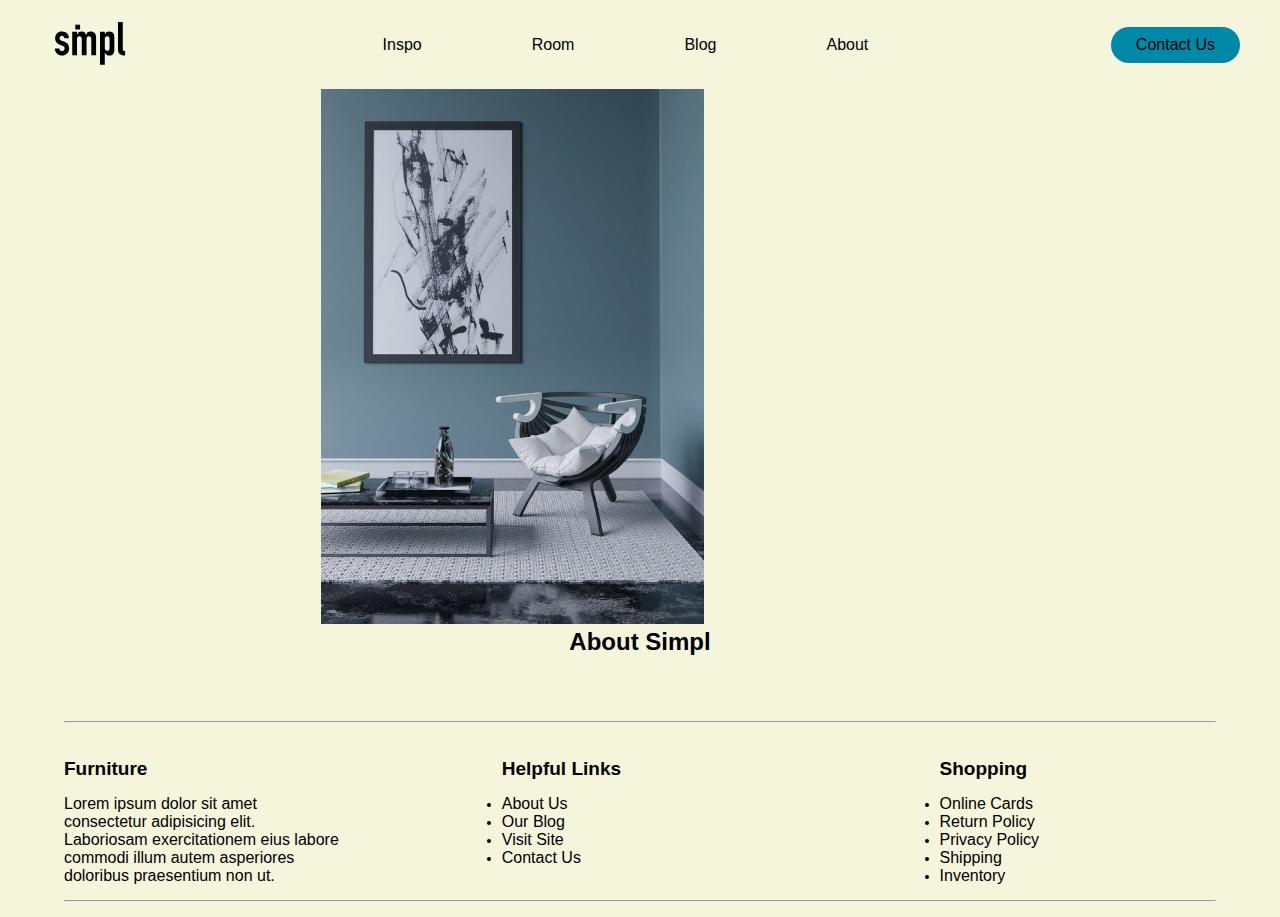
==== pages/about.html @ 0ab3afb8 "update" ====
<!DOCTYPE html>
<html lang="en">

<head>
    <meta charset="UTF-8">
    <meta http-equiv="X-UA-Compatible" content="IE=edge">
    <meta name="viewport" content="width=device-width, initial-scale=1.0">
    <title>About Us</title>
    <link rel="stylesheet" href="../css/blog.css">
</head>

<body>
    <!--Nav Bar-->
    <header id="header">
        <div class="logo">
            <a href="../index.html" class="logo-link"><img src="../img/logo.svg" class="logo-img" alt="logo"></a>
        </div>

        <nav>
            <ul class="nav_links">
                <li><a href="#"> Inspo </a></li>
                <li><a href="room.html"> Room </a></li>
                <li><a href="blog.html"> Blog </a></li>
                <li><a href="about.html"> About </a></li>
            </ul>
        </nav>

        <!-- Contact Button -->
        <a href="contact.html" class="cta"> <button> Contact Us </button></a>

    </header>
    <!-- end of header -->

    <!-- ABOUT SECTION-->
    <section class="about">
        <div class="about-img">
            <img src="../img/furn2.jpg" alt="">
        </div>

        <div class="about-content">
            <h2> About Simpl</h2>
        </div>
    </section>

    <!-- start footer section  -->
    <div class="bg-footer">
        <div class="footer-flex">
            <hr>
            <div class="footer1">
                <h2>furniture</h2>
                <p>Lorem ipsum dolor sit amet consectetur adipisicing elit.
                    Laboriosam exercitationem eius labore commodi illum autem asperiores doloribus praesentium non ut.
                </p>

            </div>
            <div class="footer1">
                <h2>helpful links</h2>
                <li><a href="../pages/about.html">about us</a></li>
                <li><a href="../pages/blog.html">our blog</a></li>
                <li><a href="../index.html">visit site</a></li>
                <li><a href="../pages/contact.html">contact us</a></li>

            </div>
            <div class="footer1">
                <h2>shopping</h2>
                <li><a href="#">online cards</a></li>
                <li><a href="#">return policy</a></li>
                <li><a href="#">privacy policy</a></li>
                <li><a href="#">shipping</a></li>
                <li><a href="#">inventory</a></li>
            </div>

        </div>
        <hr>
    </div>
    <!-- END OF FOOTER -->
</body>

</html>
---- css/blog.css ----
* {
    box-sizing: border-box;
    margin: 0;
    padding: 0;
    height: auto;
    font-family: sans-serif;

}

/*to declare css of root element, html*/
:root {
    background: beige;
}

header li,
a,
button {
    font-weight: 500;
    font-size: 16px;
    color: black;
    text-decoration: none;
}

header {
    position: fixed;
    top: 0;
    left: 0;
    width: 100%;
    display: flex;
    justify-content: space-between;
    align-items: center;
    transition: 0.6s;
    padding: 10px 40px 10px 40px;
    z-index: 100000;
    background-color: beige;
    list-style: none;
    /*border-style: none none solid;
    border-color: rgb(230, 230, 196);
    border-radius: 1px;*/
}

header ul {
    position: relative;
    display: flex;
    justify-content: center;
    align-items: center;
}

header ul li a {
    position: relative;
    margin: 0 15px;
    transition: 0.5s;
}

.nav_links li {
    display: inline-block;
    padding: 0px 40px;
}

.nav_links li a {
    transition: all 0.3s ease 0s;
}

.nav_links li a:hover {
    color: red;
}

button {
    padding: 9px 25px;
    background-color: rgba(0, 136, 169, 1);
    border: none;
    border-radius: 50px;
    cursor: pointer;
    transition: all 0.3s ease 0s;
}

button:hover {
    background-color: rgba(0, 136, 169, 0.5);
}

#header img {
    width: 100px;
    height: auto;
}

.logo {
    cursor: pointer;
}

/* FOOTER */
.bg-footer {
    width: 90%;
    margin: 0px auto;
}

.bg-footer .footer-flex {
    display: flex;
    justify-content: space-between;
    grid-row-gap: 20px;
    flex-wrap: wrap;
    margin: 15px 0px;
}

.bg-footer .footer-flex .footer1 {
    width: 24%;

}

.footer-flex .footer1 h2 {
    font-weight: 600;
    font-size: 19px;
    margin-bottom: 15px;
    text-transform: capitalize;
}

.footer-flex .footer1 section {
    font-size: 14px;
}

.footer-flex .footer1 li {
    font-size: 14px;
}

.footer-flex .footer1 li a {
    text-decoration: none;
    text-transform: capitalize;
    color: #000;
}

.footer-flex .footer1 .footer-logo {
    margin-top: 30px;
}

.footer1 .footer-logo img {
    width: 100%;
}

.bg-footer hr {
    background: #f9f9f9;
    margin: 15px 0px;
    height: 1px;
    width: 100%;
}

.bg-footer .copy {
    margin: 15px 0px;
    text-align: center;
}

.bg-footer .copy section {
    font-size: 14px;
    text-transform: capitalize;
}

.bg-footer .copy span {
    font-weight: bold;
    color: var(--main-color);
}

/*design------------BLOGS SECTION------------*/
section .container {
    display: flex;
    justify-content: center;
    align-items: center;
    flex-wrap: wrap;
}

.design {
    width: 90%;
}

.read {
    padding: 20px;
    display: flex;
    justify-content: center;
    align-items: center;
}

.read p {
    padding: 10px 0px;
    font-style: italic;
    color: white;
    background-color: #6759ff;
    width: 50%;

}

.read p:hover {
    cursor: pointer;
    background-color: #4536e5;
}

.title {
    text-align: center;
}

.title h2 {
    font-size: 2.4rem;
    padding-top: 40px;
}

.title p {
    text-transform: uppercase;
    padding: 0.6rem 0;
}

.design-content {
    margin: 2rem 0;
}

.design .design-content {
    display: flex;
    justify-content: space-between;
    flex-wrap: wrap;
}

.design-item {
    margin: 1.5rem 0;
}

.design-img {
    position: relative;
    overflow: hidden;
}

.design-img:after {
    position: absolute;
    content: "";
    top: 0;
    left: 0;
    width: 100%;
    height: auto;
    background: rgba(0, 0, 0, 0.1);
}

.design-img img {
    transition: all 0.8s ease;
}

.design-img:hover img {
    transform: scale(1.2);
    cursor: all-scroll;
}

.design-title {
    padding: 1rem;
    font-size: auto;
    text-align: center;
    width: 70%;
    margin: 0 auto;
}

.design-title a {
    color: var(--dark);
    text-decoration: none;
    text-transform: capitalize;
}

/* Blog post */

.blog-post-container {
    display: flex;
    justify-content: center;
    align-items: center;
    flex-wrap: wrap;
}

.blog-post-data {
    display: flex;
    flex-direction: column;
    align-items: center;
    text-align: center;
    padding-block: 1.5rem;
}

.blog-post-title {
    font-size: 3vw;
    padding: 20px 0px;
}

.blog-post-data .article-data {
    margin-bottom: 2.5rem;
}

.blog-post-data img {
    width: 80%;
    height: auto;
    object-fit: cover;
    object-position: center 10%;
}

.blog-post-container .container {
    width: 70%;
    padding: 10px 50px;
    display: flex;
    flex-direction: column;
    gap: var(--gap);
}

.container {
    line-height: 1.8;
}

.container a {
    color: #4536e5;
}

/* ROOM 2 ----------------------------------------*/
section {
    padding: 20px;
    width: 100%;
    display: flex;
    justify-content: center;
    align-items: center;
    flex-direction: column;
    margin: 30px auto;
}

section ul {
    display: flex;
    justify-content: center;
    align-items: center;
    flex-wrap: wrap;
    margin-bottom: 20px;
}

section ul li {
    list-style: none;
    padding: 12px 20px;
    margin: 20px 10px;
    letter-spacing: 1px;
    cursor: pointer;
}

section ul li.active {
    background: #6759ff;
    color: white;
}

.room-product {
    display: flex;
    justify-content: center;
    align-items: center;
    flex-wrap: wrap;
}

.room-product .itemBox {
    position: relative;
    width: 300px;
    height: 300px;
    margin: 5px;
    display: block;
}

.room-product .itemBox img {
    position: absolute;
    top: 0;
    left: 0;
    width: 100%;
    height: 100%;
    object-fit: cover;
}

.room-product .itemBox.hide {
    display: none;

}

/*--------------CONTACT FORM---------------------*/

form {
    width: 800px;
    margin: 50px auto;
    max-width: 97%;
    border-radius: 4px;
    padding: 45px 20px;
}

form .title h2 {
    letter-spacing: 6px;
    border-bottom: 1px solid black;
    display: inline-block;
    padding-bottom: 8px;
    margin-bottom: 32px;
}

form .half {
    display: flex;
    justify-content: space-between;
}

form .half .item {
    display: flex;
    flex-direction: column;
    margin-bottom: 24px;
    width: 50%;
}

form label {
    display: block;
    font-size: 13px;
    letter-spacing: 3px;
    margin-top: 10px;
    margin-bottom: 16px;
}

form .half .item input {
    border-radius: 4px;
    border: 1px solid black;
    outline: 0;
    padding: 0px;
    width: 100%;
    height: 44px;
    background: transparent;
    font-size: 17px;
}

form .full {
    margin-top: 20px;
    margin-bottom: 24px;
}

form .full textarea {
    background: transparent;
    border-radius: 4px;
    border: 1px solid black;
    outline: 0;
    padding: 12px 16px;
    width: 100%;
    height: 200px;
    font-size: 17px;
}

form .action {
    margin-bottom: 32px;
    text-align: center;
}

#form-button {
    width: 100px;
    height: 40px;
    border-radius: 4px;
    border: 2px solid black;
    letter-spacing: 3px;
    font-size: 12pt;
    background-color: white;

    transition-duration: 0.2s;
    transition-timing-function: ease-in-out;
}

#form-button:hover {
    background-color: #000;
    color: white;
}

#form-button:active {
    transform: scale(0.9);
}

/*-------------------------------------------------*/

/* ABOUT SECTION----------------------------------*/
.about-img img {
    width: 60%;
    height: auto;
}
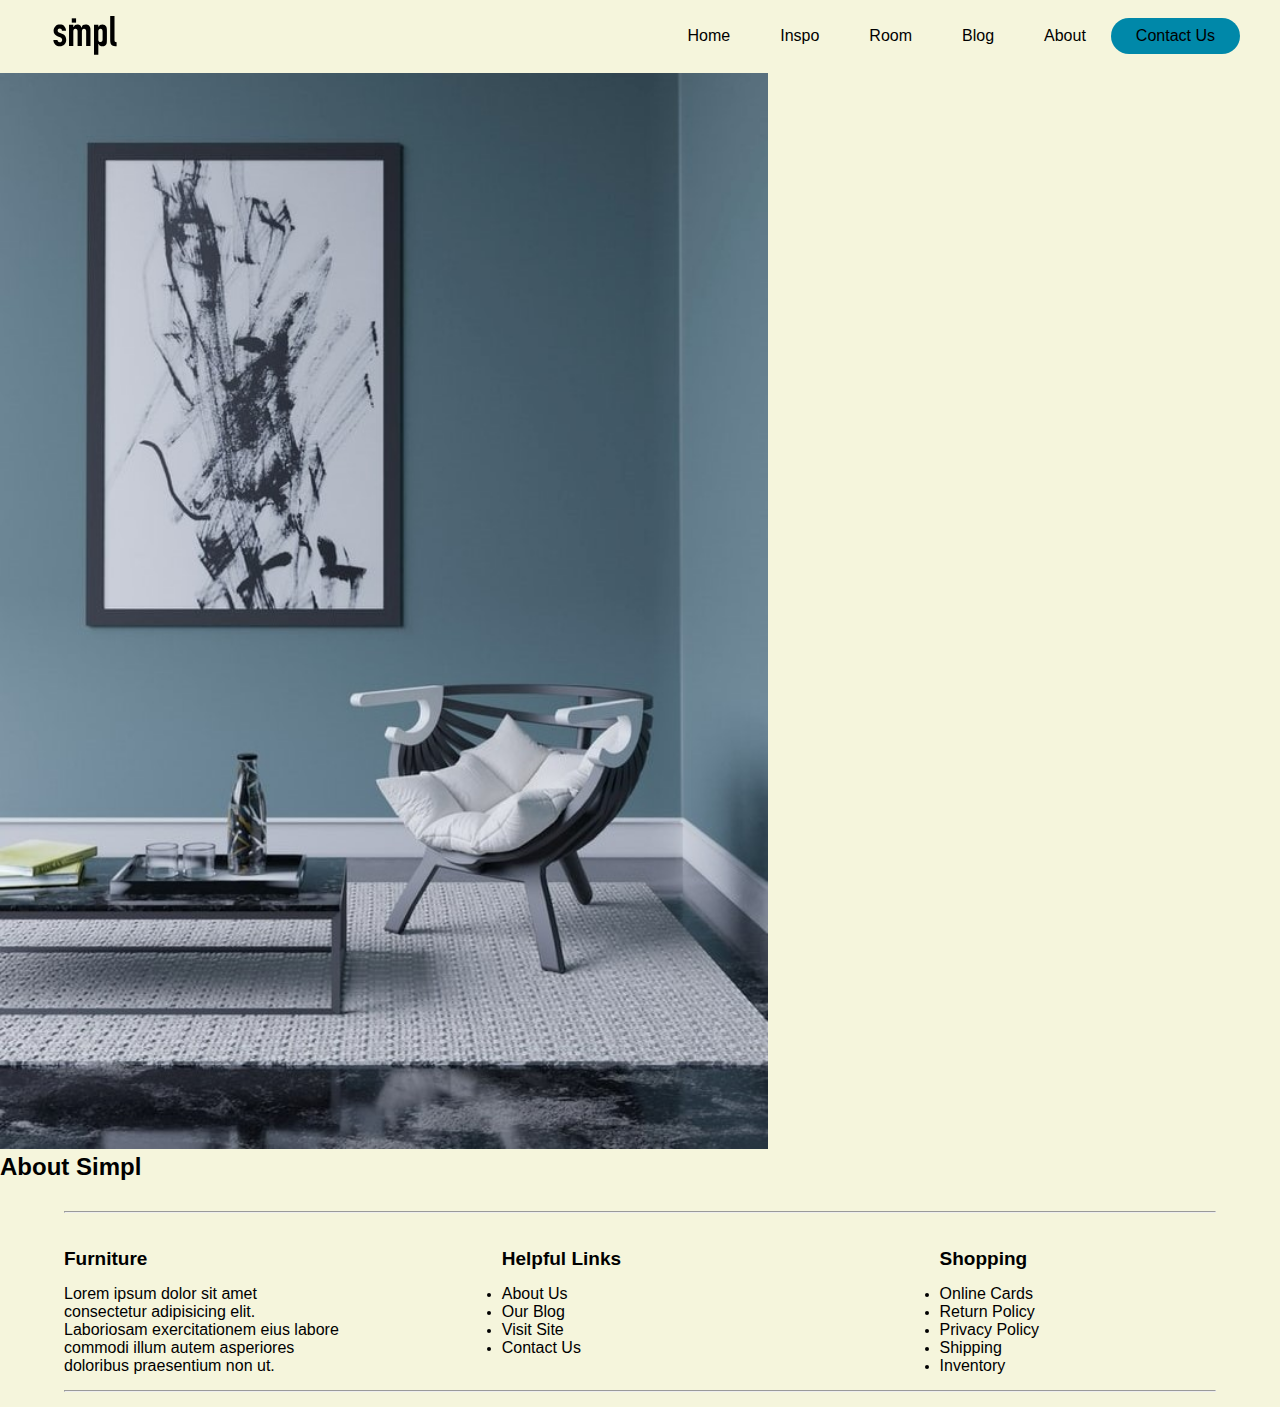
==== commit ec136f09: "update" ====
--- a/pages/about.html
+++ b/pages/about.html
@@ -18,6 +18,7 @@
 
         <nav>
             <ul class="nav_links">
+                <li><a href="../index.html"> Home </a></li>
                 <li><a href="#"> Inspo </a></li>
                 <li><a href="room.html"> Room </a></li>
                 <li><a href="blog.html"> Blog </a></li>
--- a/css/blog.css
+++ b/css/blog.css
@@ -30,13 +30,10 @@
     justify-content: space-between;
     align-items: center;
     transition: 0.6s;
-    padding: 10px 40px 10px 40px;
+    padding: 5px 40px 5px 40px;
     z-index: 100000;
     background-color: beige;
     list-style: none;
-    /*border-style: none none solid;
-    border-color: rgb(230, 230, 196);
-    border-radius: 1px;*/
 }
 
 header ul {
@@ -54,7 +51,7 @@
 
 .nav_links li {
     display: inline-block;
-    padding: 0px 40px;
+    padding: 0px 10px;
 }
 
 .nav_links li a {
@@ -79,12 +76,13 @@
 }
 
 #header img {
-    width: 100px;
+    width: 90px;
     height: auto;
 }
 
 .logo {
     cursor: pointer;
+    margin-right: auto;
 }
 
 /* FOOTER */
@@ -305,8 +303,8 @@
     color: #4536e5;
 }
 
-/* ROOM 2 ----------------------------------------*/
-section {
+/* ROOM PAGE --- FILTER ----------------------------------------*/
+#rooms {
     padding: 20px;
     width: 100%;
     display: flex;
@@ -316,15 +314,15 @@
     margin: 30px auto;
 }
 
-section ul {
-    display: flex;
-    justify-content: center;
-    align-items: center;
-    flex-wrap: wrap;
-    margin-bottom: 20px;
-}
-
-section ul li {
+#room-list {
+    display: flex;
+    justify-content: center;
+    align-items: center;
+    flex-wrap: wrap;
+    margin-bottom: 10px;
+}
+
+#room-list li {
     list-style: none;
     padding: 12px 20px;
     margin: 20px 10px;
@@ -332,7 +330,7 @@
     cursor: pointer;
 }
 
-section ul li.active {
+#room-list li.active {
     background: #6759ff;
     color: white;
 }
@@ -370,10 +368,10 @@
 
 form {
     width: 800px;
-    margin: 50px auto;
+    margin: 40px auto;
     max-width: 97%;
     border-radius: 4px;
-    padding: 45px 20px;
+    padding: 5px 20px;
 }
 
 form .title h2 {
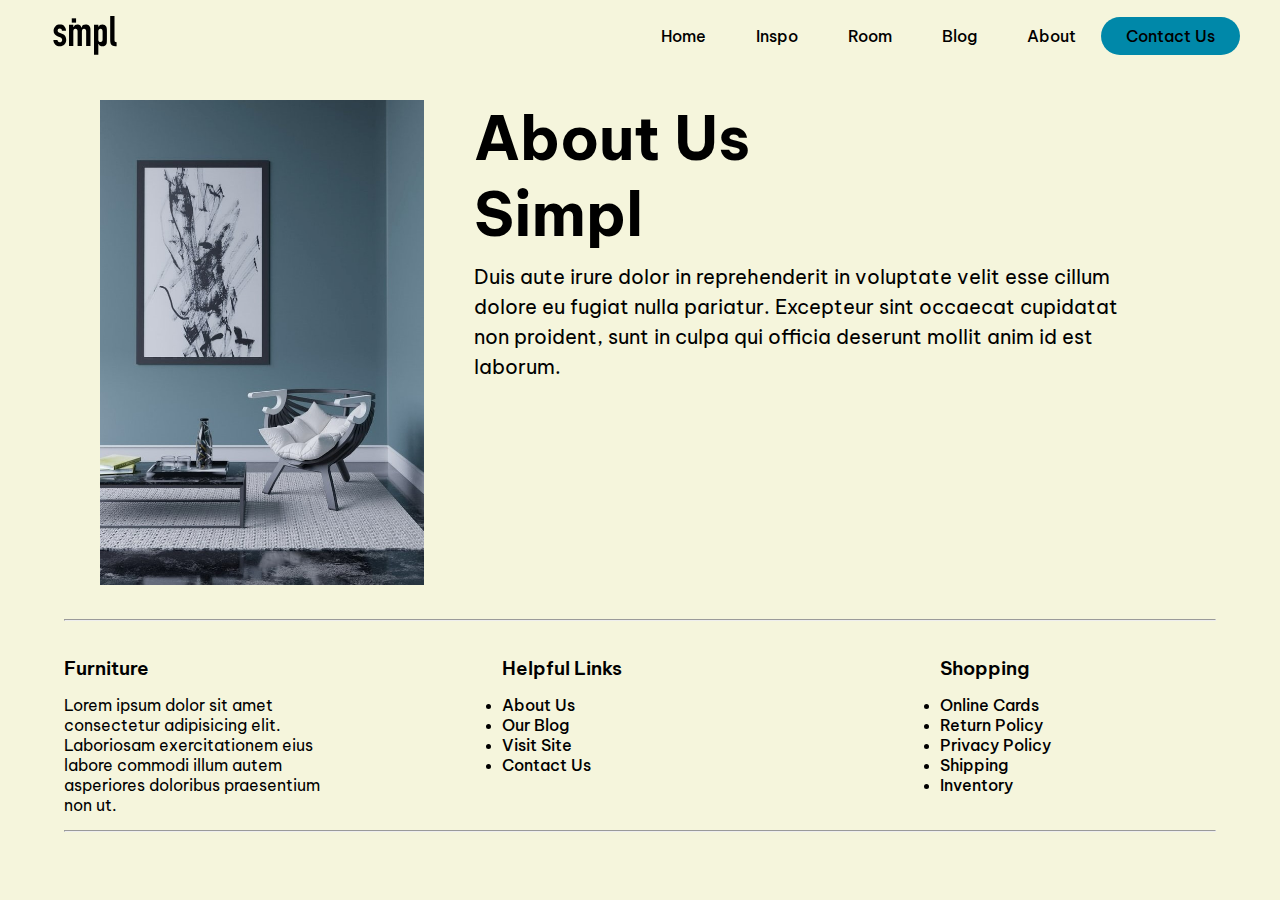
==== commit 1c930886: "update" ====
--- a/pages/about.html
+++ b/pages/about.html
@@ -5,7 +5,7 @@
     <meta charset="UTF-8">
     <meta http-equiv="X-UA-Compatible" content="IE=edge">
     <meta name="viewport" content="width=device-width, initial-scale=1.0">
-    <title>About Us</title>
+    <title>Blog Post</title>
     <link rel="stylesheet" href="../css/blog.css">
 </head>
 
@@ -30,17 +30,24 @@
         <a href="contact.html" class="cta"> <button> Contact Us </button></a>
 
     </header>
-    <!-- end of header -->
+    <!-- end of HEADER -->
 
     <!-- ABOUT SECTION-->
-    <section class="about">
-        <div class="about-img">
-            <img src="../img/furn2.jpg" alt="">
+    <section class="about-sec">
+        <div class="about-row">
+            <div class="about-img">
+                <img src="../img/furn2.jpg" alt="">
+            </div>
+            <div class="about-content">
+                <h1> About Us </h1>
+                <h1> Simpl</h1>
+                <p> Duis aute irure dolor in reprehenderit in voluptate velit esse cillum dolore eu fugiat nulla
+                    pariatur. Excepteur sint occaecat cupidatat non proident, sunt in culpa qui officia deserunt mollit
+                    anim id est laborum.
+                </p>
+            </div>
         </div>
 
-        <div class="about-content">
-            <h2> About Simpl</h2>
-        </div>
     </section>
 
     <!-- start footer section  -->
--- a/css/blog.css
+++ b/css/blog.css
@@ -1,9 +1,11 @@
+@import url('https://fonts.googleapis.com/css2?family=Be+Vietnam+Pro:ital,wght@0,100;0,200;0,300;0,400;0,500;0,600;0,700;0,800;0,900;1,100;1,200;1,300;1,400;1,500;1,600;1,700;1,800;1,900&display=swap');
+
 * {
     box-sizing: border-box;
     margin: 0;
     padding: 0;
     height: auto;
-    font-family: sans-serif;
+    font-family: 'Be Vietnam Pro', sans-serif;
 
 }
 
@@ -164,7 +166,8 @@
 }
 
 .design {
-    width: 90%;
+    /*width: 90%;*/
+    margin: 0px 60px;
 }
 
 .read {
@@ -193,8 +196,8 @@
 }
 
 .title h2 {
-    font-size: 2.4rem;
-    padding-top: 40px;
+    font-size: 2vw;
+    padding-top: 100px;
 }
 
 .title p {
@@ -273,7 +276,7 @@
 
 .blog-post-title {
     font-size: 3vw;
-    padding: 20px 0px;
+    padding: 50px 0px 20px;
 }
 
 .blog-post-data .article-data {
@@ -459,7 +462,41 @@
 /*-------------------------------------------------*/
 
 /* ABOUT SECTION----------------------------------*/
+.about-sec {
+    width: 100%;
+    height: auto;
+    overflow: hidden;
+}
+
+.about-row {
+    width: 100%;
+    padding: 50px 100px;
+}
+
+.about-img {
+    width: 30%;
+    float: left;
+}
+
 .about-img img {
+    margin-top: 50px;
+    width: 100%;
+    height: auto;
+}
+
+.about-content {
+    float: left;
     width: 60%;
-    height: auto;
+    margin-left: 50px;
+    margin-top: 50px;
+}
+
+.about-content h1 {
+    font-size: 60px;
+}
+
+.about-content p {
+    font-size: 20px;
+    margin-top: 10px;
+    line-height: 1.5;
 }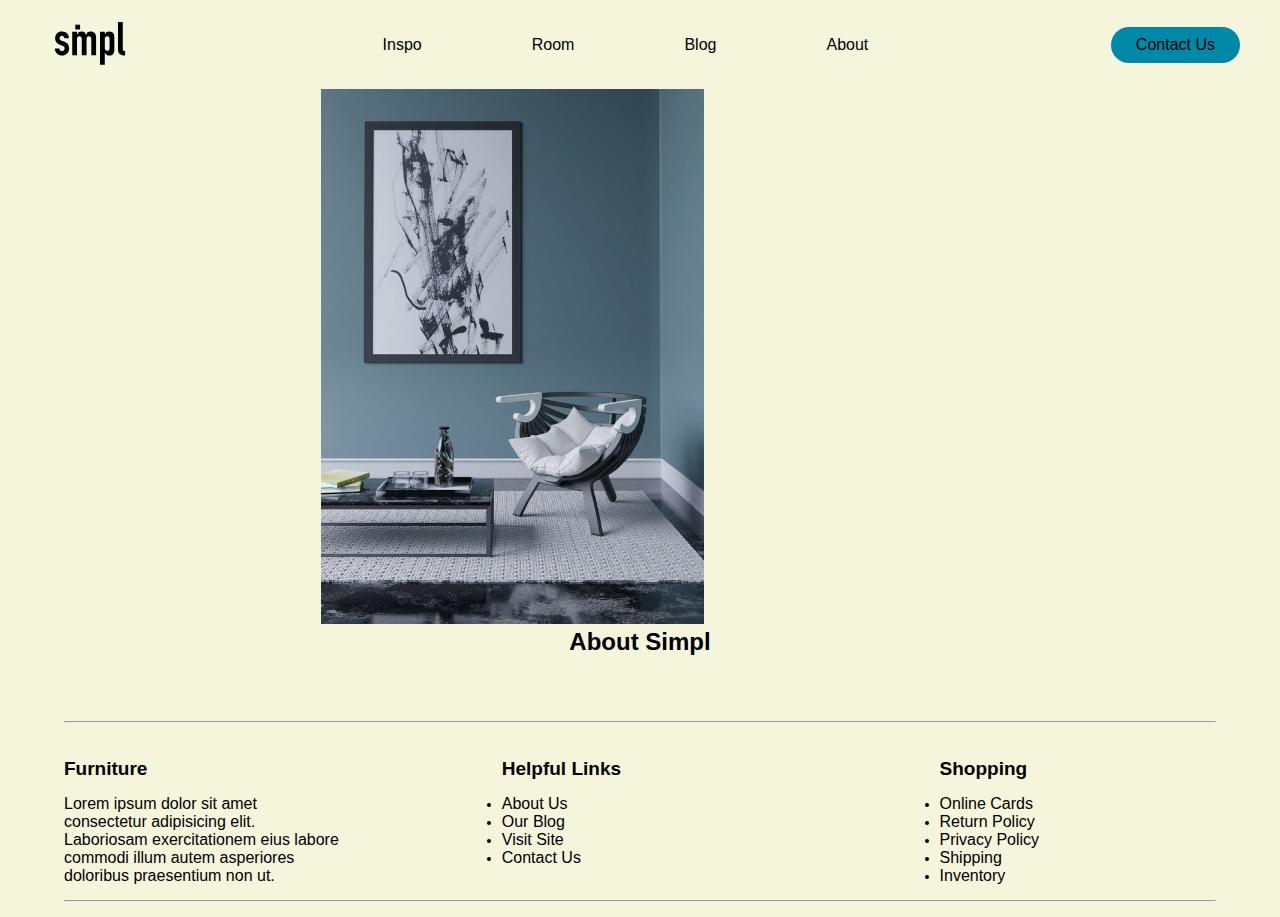
==== commit 174ff436: "update" ====
--- a/pages/about.html
+++ b/pages/about.html
@@ -5,7 +5,7 @@
     <meta charset="UTF-8">
     <meta http-equiv="X-UA-Compatible" content="IE=edge">
     <meta name="viewport" content="width=device-width, initial-scale=1.0">
-    <title>Blog Post</title>
+    <title>About Us</title>
     <link rel="stylesheet" href="../css/blog.css">
 </head>
 
@@ -18,8 +18,7 @@
 
         <nav>
             <ul class="nav_links">
-                <li><a href="../index.html"> Home </a></li>
-                <li><a href="#"> Inspo </a></li>
+                <li><a href="inspo.html"> Inspo </a></li>
                 <li><a href="room.html"> Room </a></li>
                 <li><a href="blog.html"> Blog </a></li>
                 <li><a href="about.html"> About </a></li>
@@ -30,24 +29,17 @@
         <a href="contact.html" class="cta"> <button> Contact Us </button></a>
 
     </header>
-    <!-- end of HEADER -->
+    <!-- end of header -->
 
     <!-- ABOUT SECTION-->
-    <section class="about-sec">
-        <div class="about-row">
-            <div class="about-img">
-                <img src="../img/furn2.jpg" alt="">
-            </div>
-            <div class="about-content">
-                <h1> About Us </h1>
-                <h1> Simpl</h1>
-                <p> Duis aute irure dolor in reprehenderit in voluptate velit esse cillum dolore eu fugiat nulla
-                    pariatur. Excepteur sint occaecat cupidatat non proident, sunt in culpa qui officia deserunt mollit
-                    anim id est laborum.
-                </p>
-            </div>
+    <section class="about">
+        <div class="about-img">
+            <img src="../img/furn2.jpg" alt="">
         </div>
 
+        <div class="about-content">
+            <h2> About Simpl</h2>
+        </div>
     </section>
 
     <!-- start footer section  -->
--- a/css/blog.css
+++ b/css/blog.css
@@ -1,11 +1,9 @@
-@import url('https://fonts.googleapis.com/css2?family=Be+Vietnam+Pro:ital,wght@0,100;0,200;0,300;0,400;0,500;0,600;0,700;0,800;0,900;1,100;1,200;1,300;1,400;1,500;1,600;1,700;1,800;1,900&display=swap');
-
 * {
     box-sizing: border-box;
     margin: 0;
     padding: 0;
     height: auto;
-    font-family: 'Be Vietnam Pro', sans-serif;
+    font-family: sans-serif;
 
 }
 
@@ -32,10 +30,13 @@
     justify-content: space-between;
     align-items: center;
     transition: 0.6s;
-    padding: 5px 40px 5px 40px;
+    padding: 10px 40px 10px 40px;
     z-index: 100000;
     background-color: beige;
     list-style: none;
+    /*border-style: none none solid;
+    border-color: rgb(230, 230, 196);
+    border-radius: 1px;*/
 }
 
 header ul {
@@ -53,7 +54,7 @@
 
 .nav_links li {
     display: inline-block;
-    padding: 0px 10px;
+    padding: 0px 40px;
 }
 
 .nav_links li a {
@@ -78,13 +79,12 @@
 }
 
 #header img {
-    width: 90px;
+    width: 100px;
     height: auto;
 }
 
 .logo {
     cursor: pointer;
-    margin-right: auto;
 }
 
 /* FOOTER */
@@ -166,8 +166,7 @@
 }
 
 .design {
-    /*width: 90%;*/
-    margin: 0px 60px;
+    width: 90%;
 }
 
 .read {
@@ -196,8 +195,8 @@
 }
 
 .title h2 {
-    font-size: 2vw;
-    padding-top: 100px;
+    font-size: 2.4rem;
+    padding-top: 40px;
 }
 
 .title p {
@@ -276,7 +275,7 @@
 
 .blog-post-title {
     font-size: 3vw;
-    padding: 50px 0px 20px;
+    padding: 20px 0px;
 }
 
 .blog-post-data .article-data {
@@ -306,8 +305,8 @@
     color: #4536e5;
 }
 
-/* ROOM PAGE --- FILTER ----------------------------------------*/
-#rooms {
+/* ROOM 2 ----------------------------------------*/
+section {
     padding: 20px;
     width: 100%;
     display: flex;
@@ -317,15 +316,15 @@
     margin: 30px auto;
 }
 
-#room-list {
-    display: flex;
-    justify-content: center;
-    align-items: center;
-    flex-wrap: wrap;
-    margin-bottom: 10px;
-}
-
-#room-list li {
+section ul {
+    display: flex;
+    justify-content: center;
+    align-items: center;
+    flex-wrap: wrap;
+    margin-bottom: 20px;
+}
+
+section ul li {
     list-style: none;
     padding: 12px 20px;
     margin: 20px 10px;
@@ -333,7 +332,7 @@
     cursor: pointer;
 }
 
-#room-list li.active {
+section ul li.active {
     background: #6759ff;
     color: white;
 }
@@ -367,14 +366,22 @@
 
 }
 
+/*----------------INSPO----------------*/
+
+.inspo-style {
+    display: flex;
+    justify-content: center;
+    align-items: center;
+    flex-wrap: wrap;
+}
 /*--------------CONTACT FORM---------------------*/
 
 form {
     width: 800px;
-    margin: 40px auto;
+    margin: 50px auto;
     max-width: 97%;
     border-radius: 4px;
-    padding: 5px 20px;
+    padding: 45px 20px;
 }
 
 form .title h2 {
@@ -462,41 +469,7 @@
 /*-------------------------------------------------*/
 
 /* ABOUT SECTION----------------------------------*/
-.about-sec {
-    width: 100%;
+.about-img img {
+    width: 60%;
     height: auto;
-    overflow: hidden;
-}
-
-.about-row {
-    width: 100%;
-    padding: 50px 100px;
-}
-
-.about-img {
-    width: 30%;
-    float: left;
-}
-
-.about-img img {
-    margin-top: 50px;
-    width: 100%;
-    height: auto;
-}
-
-.about-content {
-    float: left;
-    width: 60%;
-    margin-left: 50px;
-    margin-top: 50px;
-}
-
-.about-content h1 {
-    font-size: 60px;
-}
-
-.about-content p {
-    font-size: 20px;
-    margin-top: 10px;
-    line-height: 1.5;
 }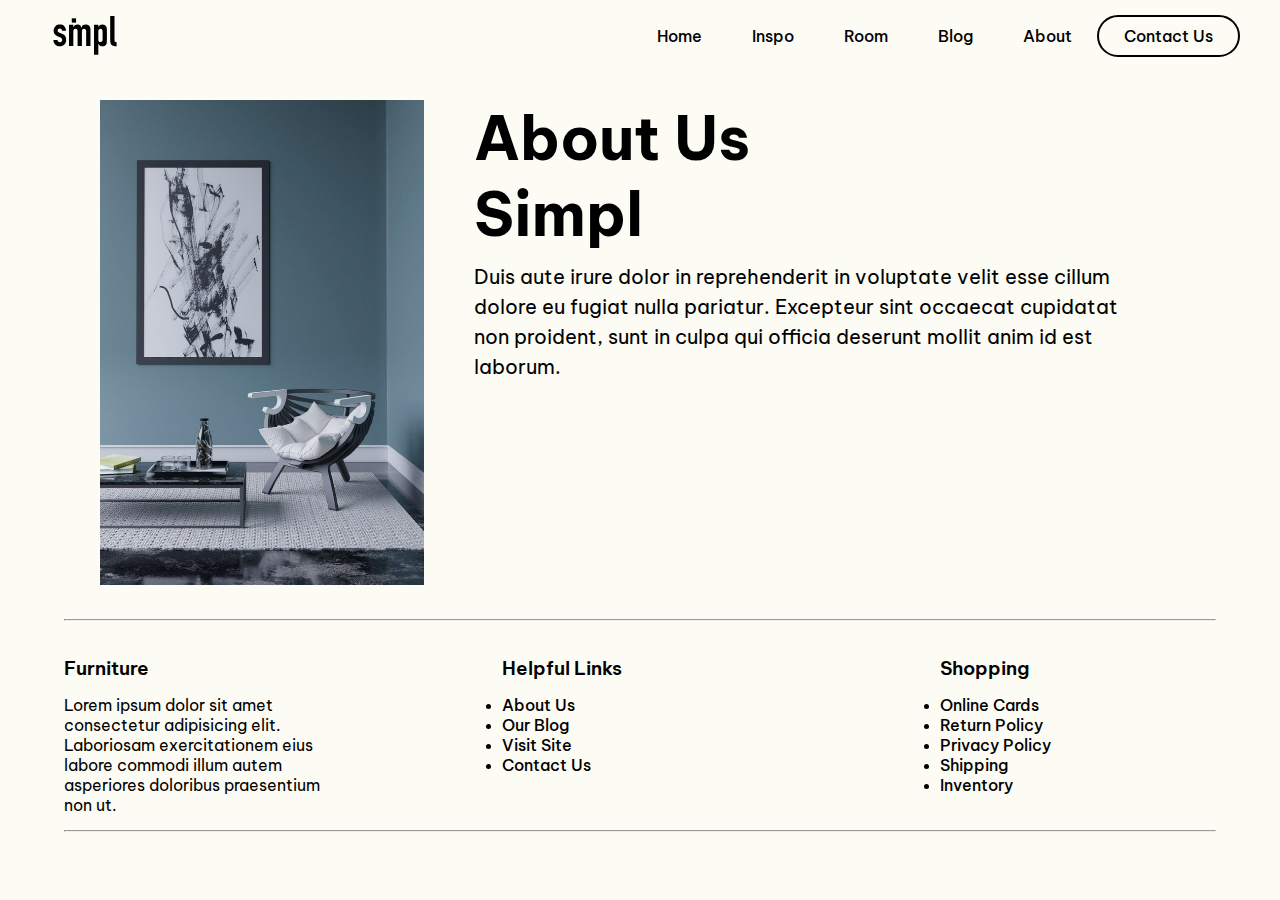
==== commit 55ca5232: "Merge branch 'modified'" ====
--- a/pages/about.html
+++ b/pages/about.html
@@ -5,7 +5,7 @@
     <meta charset="UTF-8">
     <meta http-equiv="X-UA-Compatible" content="IE=edge">
     <meta name="viewport" content="width=device-width, initial-scale=1.0">
-    <title>About Us</title>
+    <title>Blog Post</title>
     <link rel="stylesheet" href="../css/blog.css">
 </head>
 
@@ -18,7 +18,9 @@
 
         <nav>
             <ul class="nav_links">
+                <li><a href="../index.html"> Home </a></li>
                 <li><a href="inspo.html"> Inspo </a></li>
+
                 <li><a href="room.html"> Room </a></li>
                 <li><a href="blog.html"> Blog </a></li>
                 <li><a href="about.html"> About </a></li>
@@ -29,17 +31,24 @@
         <a href="contact.html" class="cta"> <button> Contact Us </button></a>
 
     </header>
-    <!-- end of header -->
+    <!-- end of HEADER -->
 
     <!-- ABOUT SECTION-->
-    <section class="about">
-        <div class="about-img">
-            <img src="../img/furn2.jpg" alt="">
+    <section class="about-sec">
+        <div class="about-row">
+            <div class="about-img">
+                <img src="../img/furn2.jpg" alt="">
+            </div>
+            <div class="about-content">
+                <h1> About Us </h1>
+                <h1> Simpl</h1>
+                <p> Duis aute irure dolor in reprehenderit in voluptate velit esse cillum dolore eu fugiat nulla
+                    pariatur. Excepteur sint occaecat cupidatat non proident, sunt in culpa qui officia deserunt mollit
+                    anim id est laborum.
+                </p>
+            </div>
         </div>
 
-        <div class="about-content">
-            <h2> About Simpl</h2>
-        </div>
     </section>
 
     <!-- start footer section  -->
--- a/css/blog.css
+++ b/css/blog.css
@@ -1,15 +1,17 @@
+@import url('https://fonts.googleapis.com/css2?family=Be+Vietnam+Pro:ital,wght@0,100;0,200;0,300;0,400;0,500;0,600;0,700;0,800;0,900;1,100;1,200;1,300;1,400;1,500;1,600;1,700;1,800;1,900&display=swap');
+
 * {
     box-sizing: border-box;
     margin: 0;
     padding: 0;
     height: auto;
-    font-family: sans-serif;
+    font-family: 'Be Vietnam Pro', sans-serif;
 
 }
 
 /*to declare css of root element, html*/
 :root {
-    background: beige;
+    background: #FCFBF4;
 }
 
 header li,
@@ -30,13 +32,11 @@
     justify-content: space-between;
     align-items: center;
     transition: 0.6s;
-    padding: 10px 40px 10px 40px;
+    padding: 5px 40px 5px 40px;
     z-index: 100000;
-    background-color: beige;
+    background-color: #FCFBF4;
     list-style: none;
-    /*border-style: none none solid;
-    border-color: rgb(230, 230, 196);
-    border-radius: 1px;*/
+    border-color: #000;
 }
 
 header ul {
@@ -54,7 +54,7 @@
 
 .nav_links li {
     display: inline-block;
-    padding: 0px 40px;
+    padding: 0px 10px;
 }
 
 .nav_links li a {
@@ -67,24 +67,26 @@
 
 button {
     padding: 9px 25px;
-    background-color: rgba(0, 136, 169, 1);
-    border: none;
+    background-color: #FCFBF4;
+    border: 2px solid black;
     border-radius: 50px;
     cursor: pointer;
     transition: all 0.3s ease 0s;
 }
 
 button:hover {
-    background-color: rgba(0, 136, 169, 0.5);
+    background-color: #282B34;
+    color: white;
 }
 
 #header img {
-    width: 100px;
+    width: 90px;
     height: auto;
 }
 
 .logo {
     cursor: pointer;
+    margin-right: auto;
 }
 
 /* FOOTER */
@@ -166,7 +168,8 @@
 }
 
 .design {
-    width: 90%;
+    /*width: 90%;*/
+    margin: 0px 60px;
 }
 
 .read {
@@ -195,8 +198,8 @@
 }
 
 .title h2 {
-    font-size: 2.4rem;
-    padding-top: 40px;
+    font-size: 2vw;
+    padding-top: 100px;
 }
 
 .title p {
@@ -243,8 +246,8 @@
 }
 
 .design-title {
-    padding: 1rem;
-    font-size: auto;
+    padding: 0.5rem;
+    font-size: 1.2vw;
     text-align: center;
     width: 70%;
     margin: 0 auto;
@@ -275,7 +278,7 @@
 
 .blog-post-title {
     font-size: 3vw;
-    padding: 20px 0px;
+    padding: 50px 0px 20px;
 }
 
 .blog-post-data .article-data {
@@ -305,8 +308,8 @@
     color: #4536e5;
 }
 
-/* ROOM 2 ----------------------------------------*/
-section {
+/* ROOM PAGE --- FILTER ----------------------------------------*/
+#rooms {
     padding: 20px;
     width: 100%;
     display: flex;
@@ -316,15 +319,15 @@
     margin: 30px auto;
 }
 
-section ul {
-    display: flex;
-    justify-content: center;
-    align-items: center;
-    flex-wrap: wrap;
-    margin-bottom: 20px;
-}
-
-section ul li {
+#room-list {
+    display: flex;
+    justify-content: center;
+    align-items: center;
+    flex-wrap: wrap;
+    margin-bottom: 10px;
+}
+
+#room-list li {
     list-style: none;
     padding: 12px 20px;
     margin: 20px 10px;
@@ -332,7 +335,7 @@
     cursor: pointer;
 }
 
-section ul li.active {
+#room-list li.active {
     background: #6759ff;
     color: white;
 }
@@ -374,14 +377,39 @@
     align-items: center;
     flex-wrap: wrap;
 }
+
+.inspo-style .itemBox {
+    position: relative;
+    width: 300px;
+    height: 300px;
+    margin: 5px;
+    display: block;
+   
+}
+
+.inspo-style .itemBox img {
+    position: absolute;
+    top: 0;
+    left: 0;
+    width: 100%;
+    height: 100%;
+    object-fit: cover;
+}
+
+.inspo-style .itemBox.hide {
+    display: none;
+
+}
+
+
 /*--------------CONTACT FORM---------------------*/
 
 form {
     width: 800px;
-    margin: 50px auto;
+    margin: 40px auto;
     max-width: 97%;
     border-radius: 4px;
-    padding: 45px 20px;
+    padding: 5px 20px;
 }
 
 form .title h2 {
@@ -469,7 +497,41 @@
 /*-------------------------------------------------*/
 
 /* ABOUT SECTION----------------------------------*/
+.about-sec {
+    width: 100%;
+    height: auto;
+    overflow: hidden;
+}
+
+.about-row {
+    width: 100%;
+    padding: 50px 100px;
+}
+
+.about-img {
+    width: 30%;
+    float: left;
+}
+
 .about-img img {
+    margin-top: 50px;
+    width: 100%;
+    height: auto;
+}
+
+.about-content {
+    float: left;
     width: 60%;
-    height: auto;
+    margin-left: 50px;
+    margin-top: 50px;
+}
+
+.about-content h1 {
+    font-size: 60px;
+}
+
+.about-content p {
+    font-size: 20px;
+    margin-top: 10px;
+    line-height: 1.5;
 }